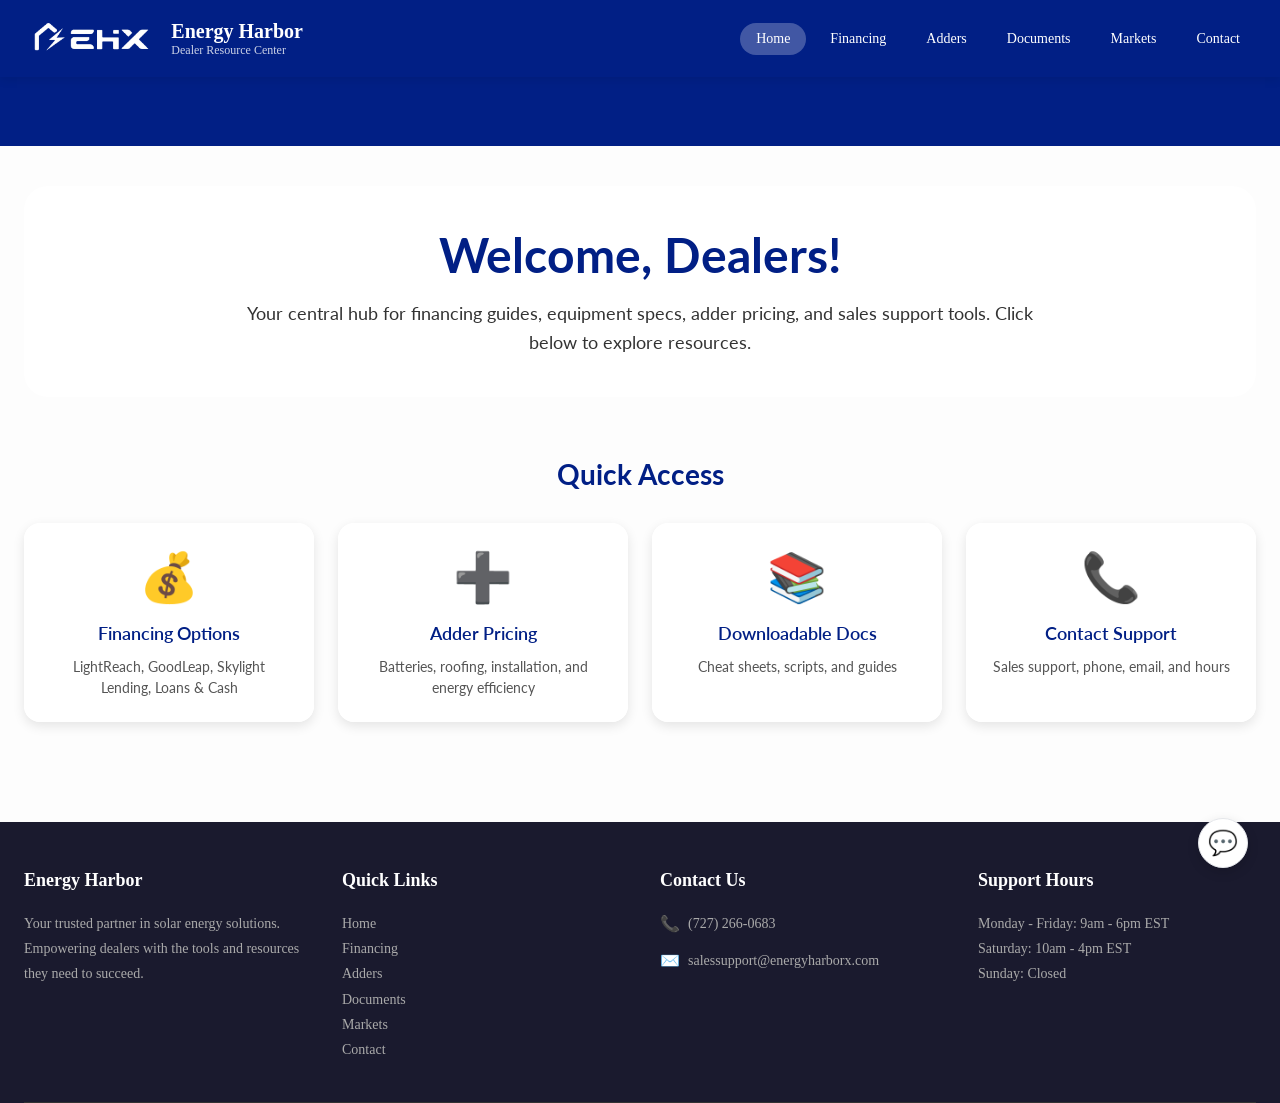
==== my-google-site/index.html @ 7f9a5d7f "Add files via upload" ====
<!DOCTYPE html>
<html lang="en">
<head>
    <meta charset="UTF-8">
    <meta name="viewport" content="width=device-width, initial-scale=1.0, maximum-scale=1.0, user-scalable=yes">
    <title>EHX Dealer Assistant | Home</title>
    <style>
        * {
            margin: 0;
            padding: 0;
            box-sizing: border-box;
        }
        
        body {
            font-family: 'Lato', -apple-system, BlinkMacSystemFont, 'Segoe UI', Roboto, sans-serif;
            background: #f5f5f5;
            min-height: 100vh;
            display: flex;
            flex-direction: column;
            background-image: url('images/background.jpg');
            background-size: cover;
            background-position: center;
            background-attachment: fixed;
            background-repeat: no-repeat;
        }
                /* ========== YOUR EXISTING CSS ABOVE HERE ========== */
        
        /* ========== ADD RESPONSIVE CSS BELOW ========== */
        
        /* Base responsive settings */
        html {
            font-size: 16px;
            -webkit-text-size-adjust: 100%;
            scroll-behavior: smooth;
        }
        
        /* Responsive images */
        img, .map-image, .logo-img {
            max-width: 100%;
            height: auto;
        }
        
        /* Tablet specific (768px - 1024px) */
        @media (min-width: 768px) and (max-width: 1024px) {
            .main-content {
                padding: 30px 20px;
            }
            .features-grid, .lenders-grid, .markets-grid {
                grid-template-columns: repeat(2, 1fr);
            }
            .welcome-section {
                padding: 30px 20px;
            }
        }
        
        /* Mobile specific (up to 767px) */
        @media (max-width: 767px) {
            .main-content {
                padding: 20px 16px;
            }
            .features-grid, .lenders-grid, .markets-grid, .adders-grid, .documents-grid, .contact-grid {
                grid-template-columns: 1fr;
                gap: 16px;
            }
            .welcome-section {
                padding: 24px 16px;
                margin-bottom: 30px;
            }
            .welcome-title {
                font-size: 28px;
                margin-bottom: 12px;
            }
            .welcome-text {
                font-size: 15px;
            }
            .section-title {
                font-size: 22px;
                margin-bottom: 20px;
            }
            /* Card adjustments */
            .lender-card, .market-card, .adder-category, .document-card, .feature-card {
                padding: 16px;
            }
            .lender-header, .market-header {
                padding: 16px;
            }
            .lender-name, .market-name {
                font-size: 20px;
            }
            .info-row {
                flex-direction: column;
                margin-bottom: 10px;
            }
            .info-label {
                width: 100%;
                margin-bottom: 4px;
            }
            /* Table responsive */
            .comparison-table {
                display: block;
                overflow-x: auto;
                white-space: nowrap;
                font-size: 12px;
            }
            /* Button adjustments */
            .btn-download, .btn-spec, .contact-link {
                padding: 10px 16px;
                font-size: 13px;
            }
            /* Footer adjustments */
            .footer-grid {
                grid-template-columns: 1fr;
                gap: 30px;
                text-align: center;
            }
            .footer-contact li {
                justify-content: center;
            }
        }
        
        /* Small mobile (up to 480px) */
        @media (max-width: 480px) {
            .main-content {
                padding: 16px 12px;
            }
            .welcome-section {
                padding: 20px 12px;
            }
            .welcome-title {
                font-size: 24px;
            }
            .page-title {
                font-size: 24px;
            }
            .feature-icon {
                font-size: 36px;
            }
            .feature-title {
                font-size: 16px;
            }
            .feature-desc {
                font-size: 13px;
            }
            .badge, .utility-tag, .battery-item {
                font-size: 10px;
                padding: 3px 8px;
            }
            .comparison-table th, .comparison-table td {
                padding: 8px;
            }
        }
        
        /* Large screens (1200px and up) */
        @media (min-width: 1200px) {
            .main-content {
                padding: 50px 30px;
            }
            .features-grid, .lenders-grid, .markets-grid {
                grid-template-columns: repeat(3, 1fr);
            }
        }
        
        /* Fix for tables on mobile */
        @media (max-width: 768px) {
            .comparison-section {
                padding: 16px;
                overflow-x: auto;
            }
            .comparison-table {
                min-width: 600px;
            }
        }
        
        /* Fix for forms and inputs on mobile */
        @media (max-width: 768px) {
            input, textarea, select, button {
                font-size: 16px;
            }
        }
        
        /* Touch-friendly adjustments */
        @media (max-width: 768px) {
            .feature-card, .market-card, .lender-card {
                cursor: pointer;
                -webkit-tap-highlight-color: transparent;
            }
            .feature-card:active, .market-card:active, .lender-card:active {
                transform: scale(0.98);
            }
        }
        
        body::before {
            content: '';
            position: fixed;
            top: 0;
            left: 0;
            right: 0;
            bottom: 0;
            background: rgba(255, 255, 255, 0.85);
            z-index: -2;
        }
        
        /* Header iframe */
        .header-iframe {
            width: 100%;
            border: none;
            height: 80px;
            position: sticky;
            top: 0;
            z-index: 100;
            background: #011f85;
        }
        
        /* Main Content */
        .main-content {
            flex: 1;
            max-width: 1400px;
            margin: 0 auto;
            padding: 40px 24px;
            width: 100%;
        }
        
        .welcome-section {
            text-align: center;
            margin-bottom: 48px;
            background: rgba(255,255,255,0.9);
            padding: 40px;
            border-radius: 24px;
        }
        
        .welcome-title {
            font-size: clamp(28px, 6vw, 48px);
            color: #011f85;
            margin-bottom: 16px;
        }
        
        .welcome-text {
            font-size: 18px;
            color: #333;
            max-width: 800px;
            margin: 0 auto;
            line-height: 1.6;
        }
        
        .features-section {
            margin-top: 60px;
        }
        
        .section-title {
            text-align: center;
            font-size: 28px;
            color: #011f85;
            margin-bottom: 32px;
        }
        
        .features-grid {
            display: grid;
            grid-template-columns: repeat(auto-fit, minmax(280px, 1fr));
            gap: 24px;
        }
        
        .feature-card {
            background: rgba(255,255,255,0.95);
            border-radius: 16px;
            padding: 24px;
            text-align: center;
            box-shadow: 0 4px 12px rgba(0,0,0,0.1);
            transition: transform 0.2s;
            cursor: pointer;
            text-decoration: none;
            display: block;
        }
        
        .feature-card:hover {
            transform: translateY(-4px);
        }
        
        .feature-icon {
            font-size: 48px;
            margin-bottom: 16px;
        }
        
        .feature-title {
            font-size: 18px;
            font-weight: 600;
            color: #011f85;
            margin-bottom: 12px;
        }
        
        .feature-desc {
            font-size: 14px;
            color: #555;
            line-height: 1.5;
        }
        
        /* Footer iframe - FIXED HEIGHT, NO SCROLL */
      .footer-iframe {
    width: 100%;
    border: none;
    height: auto;
    min-height: 350px;
    margin-top: 60px;
    display: block;
}
        
        /* Chat Widget */
       /* Chat Widget - Fixed position that doesn't block content */
/* Chat Widget Container - Floats but doesn't block clicks */
.chat-widget-container {
    position: fixed;
    bottom: 20px;
    right: 20px;
    z-index: 999;
    width: auto;
    height: auto;
    pointer-events: none;  /* Allows clicks to pass through the container */
}

.chat-widget-container iframe {
    width: 380px;
    height: 650px;
    border: none;
    background: transparent;
    pointer-events: auto;  /* Chatbot itself remains clickable */
    border-radius: 24px;
}

@media (max-width: 768px) {
    .chat-widget-container iframe {
        width: calc(100vw - 40px);
        height: calc(100vh - 100px);
        right: 20px;
        bottom: 20px;
    }
}

@media (min-width: 1200px) {
    .chat-widget-container iframe {
        width: 420px;
        height: 700px;
    }
}
            .footer-iframe {
                height: 360px;
            }
    
    </style>
    <link href="https://fonts.googleapis.com/css2?family=Lato:wght@300;400;700&display=swap" rel="stylesheet">
</head>
<body>

    <!-- Header iframe -->
    <iframe src="components/header.html" class="header-iframe" id="headerIframe"></iframe>

    <!-- Main Content -->
    <main class="main-content">
        <div class="welcome-section">
            <h1 class="welcome-title">Welcome, Dealers!</h1>
            <p class="welcome-text">Your central hub for financing guides, equipment specs, adder pricing, and sales support tools. Click below to explore resources.</p>
        </div>

        <div class="features-section">
            <h2 class="section-title">Quick Access</h2>
            <div class="features-grid">
                <a href="financing.html" class="feature-card">
                    <div class="feature-icon">💰</div>
                    <div class="feature-title">Financing Options</div>
                    <div class="feature-desc">LightReach, GoodLeap, Skylight Lending, Loans & Cash</div>
                </a>
                                <a href="adders.html" class="feature-card">
                    <div class="feature-icon">➕</div>
                    <div class="feature-title">Adder Pricing</div>
                    <div class="feature-desc">Batteries, roofing, installation, and energy efficiency</div>
                </a>
                <a href="documents.html" class="feature-card">
                    <div class="feature-icon">📚</div>
                    <div class="feature-title">Downloadable Docs</div>
                    <div class="feature-desc">Cheat sheets, scripts, and guides</div>
                </a>
                <a href="contact.html" class="feature-card">
                    <div class="feature-icon">📞</div>
                    <div class="feature-title">Contact Support</div>
                    <div class="feature-desc">Sales support, phone, email, and hours</div>
                </a>
            </div>
        </div>
    </main>

    <!-- Footer iframe - FIXED HEIGHT -->
   <iframe src="components/footer.html" class="footer-iframe" id="footerIframe" scrolling="no"></iframe>

    <!-- Chat Widget -->
    <div class="chat-widget-container">
        <iframe 
    id="chatbotIframe"
    src="components/chatbot.html"
    style="
        position: fixed;
        bottom: 16px;
        right: 16px;
        width: 80px;
        height: 80px;
        border: none;
        background: transparent;
        z-index: 9999;
        overflow: visible;
    ">
</iframe>
    </div>

    <script>
        // Handle header height adjustment only
        window.addEventListener('message', function(event) {
    // Header height adjustment
    if (event.data.type === 'headerHeight') {
        const headerIframe = document.getElementById('headerIframe');
        if (headerIframe) {
            headerIframe.style.height = event.data.height + 'px';
        }
    }
    
    // Footer height adjustment - ADD THIS
    if (event.data.type === 'footerHeight') {
        const footerIframe = document.getElementById('footerIframe');
        if (footerIframe) {
            footerIframe.style.height = event.data.height + 'px';
        }
    }
});
    </script>
    <script>
window.addEventListener('message', function(event) {
    const iframe = document.getElementById('chatbotIframe');

    if (!iframe || !event.data || !event.data.type) return;

    if (event.data.type === 'chatbot-open') {
        iframe.style.width = '430px';
        iframe.style.height = '620px';
        iframe.style.top = 'auto';
        iframe.style.bottom = '16px';
        iframe.style.right = '16px';
    }

    if (event.data.type === 'chatbot-closed') {
        iframe.style.width = '80px';
        iframe.style.height = '80px';
        iframe.style.top = 'auto';
        iframe.style.bottom = '16px';
        iframe.style.right = '16px';
    }
});
</script>
</body>
</html
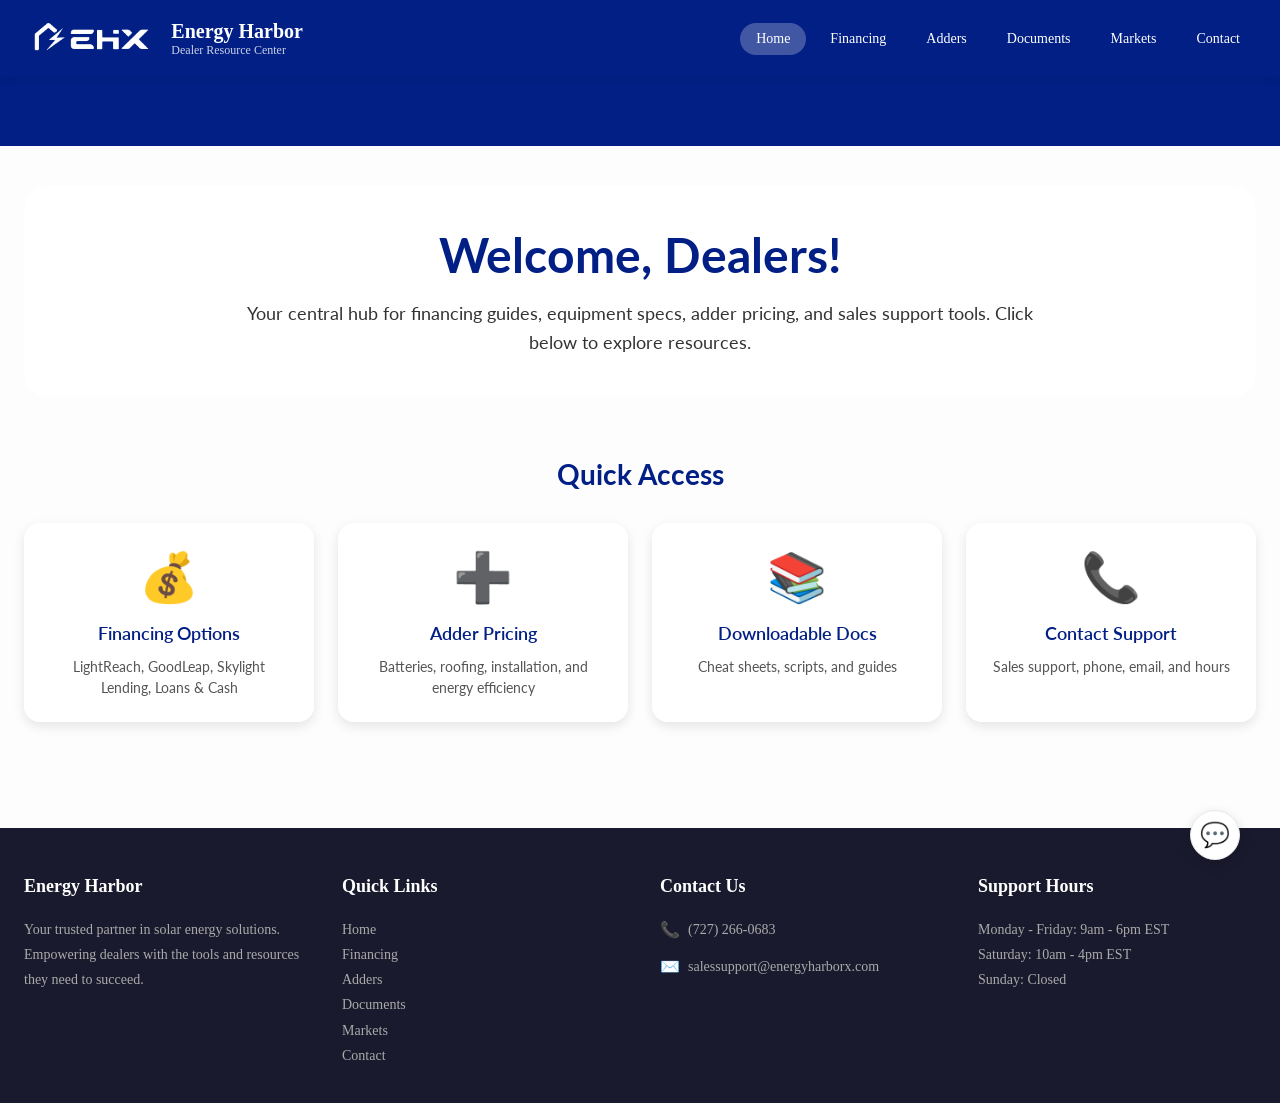
==== commit 9cee3df5: "Update index.html" ====
--- a/my-google-site/index.html
+++ b/my-google-site/index.html
@@ -23,7 +23,6 @@
             background-attachment: fixed;
             background-repeat: no-repeat;
         }
-                /* ========== YOUR EXISTING CSS ABOVE HERE ========== */
         
         /* ========== ADD RESPONSIVE CSS BELOW ========== */
         
@@ -293,57 +292,80 @@
             line-height: 1.5;
         }
         
-        /* Footer iframe - FIXED HEIGHT, NO SCROLL */
-      .footer-iframe {
-    width: 100%;
-    border: none;
-    height: auto;
-    min-height: 350px;
-    margin-top: 60px;
-    display: block;
-}
-        
-        /* Chat Widget */
-       /* Chat Widget - Fixed position that doesn't block content */
-/* Chat Widget Container - Floats but doesn't block clicks */
-.chat-widget-container {
-    position: fixed;
-    bottom: 20px;
-    right: 20px;
-    z-index: 999;
-    width: auto;
-    height: auto;
-    pointer-events: none;  /* Allows clicks to pass through the container */
-}
-
-.chat-widget-container iframe {
-    width: 380px;
-    height: 650px;
-    border: none;
-    background: transparent;
-    pointer-events: auto;  /* Chatbot itself remains clickable */
-    border-radius: 24px;
-}
-
-@media (max-width: 768px) {
-    .chat-widget-container iframe {
-        width: calc(100vw - 40px);
-        height: calc(100vh - 100px);
-        right: 20px;
-        bottom: 20px;
-    }
-}
-
-@media (min-width: 1200px) {
-    .chat-widget-container iframe {
-        width: 420px;
-        height: 700px;
-    }
-}
-            .footer-iframe {
-                height: 360px;
-            }
-    
+        /* Footer iframe */
+        .footer-iframe {
+            width: 100%;
+            border: none;
+            height: auto;
+            min-height: 350px;
+            margin-top: 60px;
+            display: block;
+        }
+        
+        /* ========== UNIFORM CHAT WIDGET STYLES ========== */
+        /* Chat Widget Container */
+        .chat-widget-container {
+            position: fixed;
+            bottom: 24px;
+            bottom: max(24px, env(safe-area-inset-bottom, 24px));
+            right: 24px;
+            right: max(24px, env(safe-area-inset-right, 24px));
+            z-index: 999;
+            width: auto;
+            height: auto;
+            pointer-events: none;
+        }
+
+        .chat-widget-container iframe {
+            width: 80px;
+            height: 80px;
+            border: none;
+            background: transparent;
+            pointer-events: auto;
+            border-radius: 50%;
+            transition: all 0.3s ease;
+        }
+
+        /* Chat open state - applied by JavaScript */
+        .chat-widget-container iframe.chat-open {
+            width: 380px;
+            height: 600px;
+            border-radius: 16px;
+            box-shadow: 0 8px 32px rgba(0, 0, 0, 0.15);
+        }
+
+        /* Mobile adjustments */
+        @media (max-width: 550px) {
+            .chat-widget-container {
+                bottom: 16px;
+                right: 16px;
+            }
+            .chat-widget-container iframe.chat-open {
+                width: calc(100vw - 32px);
+                height: calc(100vh - 32px);
+                max-height: 600px;
+            }
+        }
+
+        /* Tablet */
+        @media (min-width: 768px) {
+            .chat-widget-container iframe.chat-open {
+                width: 380px;
+                height: 600px;
+            }
+        }
+
+        /* Desktop */
+        @media (min-width: 1200px) {
+            .chat-widget-container {
+                bottom: 32px;
+                right: 32px;
+            }
+            .chat-widget-container iframe.chat-open {
+                width: 400px;
+                height: 650px;
+            }
+        }
     </style>
     <link href="https://fonts.googleapis.com/css2?family=Lato:wght@300;400;700&display=swap" rel="stylesheet">
 </head>
@@ -367,7 +389,7 @@
                     <div class="feature-title">Financing Options</div>
                     <div class="feature-desc">LightReach, GoodLeap, Skylight Lending, Loans & Cash</div>
                 </a>
-                                <a href="adders.html" class="feature-card">
+                <a href="adders.html" class="feature-card">
                     <div class="feature-icon">➕</div>
                     <div class="feature-title">Adder Pricing</div>
                     <div class="feature-desc">Batteries, roofing, installation, and energy efficiency</div>
@@ -386,70 +408,88 @@
         </div>
     </main>
 
-    <!-- Footer iframe - FIXED HEIGHT -->
-   <iframe src="components/footer.html" class="footer-iframe" id="footerIframe" scrolling="no"></iframe>
-
-    <!-- Chat Widget -->
+    <!-- Footer iframe -->
+    <iframe src="components/footer.html" class="footer-iframe" id="footerIframe" scrolling="no"></iframe>
+
+    <!-- Chat Widget - UNIFORM -->
     <div class="chat-widget-container">
         <iframe 
-    id="chatbotIframe"
-    src="components/chatbot.html"
-    style="
-        position: fixed;
-        bottom: 16px;
-        right: 16px;
-        width: 80px;
-        height: 80px;
-        border: none;
-        background: transparent;
-        z-index: 9999;
-        overflow: visible;
-    ">
-</iframe>
+            id="chatbotIframe"
+            src="components/chatbot.html"
+            style="
+                position: fixed;
+                bottom: 24px;
+                right: 24px;
+                width: 80px;
+                height: 80px;
+                border: none;
+                background: transparent;
+                z-index: 9999;
+                overflow: visible;
+            ">
+        </iframe>
     </div>
 
     <script>
-        // Handle header height adjustment only
+        // Handle messages from iframes
         window.addEventListener('message', function(event) {
-    // Header height adjustment
-    if (event.data.type === 'headerHeight') {
-        const headerIframe = document.getElementById('headerIframe');
-        if (headerIframe) {
-            headerIframe.style.height = event.data.height + 'px';
-        }
-    }
-    
-    // Footer height adjustment - ADD THIS
-    if (event.data.type === 'footerHeight') {
-        const footerIframe = document.getElementById('footerIframe');
-        if (footerIframe) {
-            footerIframe.style.height = event.data.height + 'px';
-        }
-    }
-});
+            // Header height adjustment
+            if (event.data.type === 'headerHeight') {
+                const headerIframe = document.getElementById('headerIframe');
+                if (headerIframe) {
+                    headerIframe.style.height = event.data.height + 'px';
+                }
+            }
+            
+            // Footer height adjustment
+            if (event.data.type === 'footerHeight') {
+                const footerIframe = document.getElementById('footerIframe');
+                if (footerIframe) {
+                    footerIframe.style.height = event.data.height + 'px';
+                }
+            }
+
+            // Chatbot open/close - UNIFORM SIZING
+            const chatbotIframe = document.getElementById('chatbotIframe');
+            if (!chatbotIframe || !event.data || !event.data.type) return;
+
+            if (event.data.type === 'chatbot-open') {
+                chatbotIframe.style.width = '380px';
+                chatbotIframe.style.height = '600px';
+                chatbotIframe.style.borderRadius = '16px';
+                chatbotIframe.style.bottom = '24px';
+                chatbotIframe.style.right = '24px';
+                chatbotIframe.style.top = 'auto';
+                chatbotIframe.style.left = 'auto';
+                
+                // Mobile adjustments
+                if (window.innerWidth <= 550) {
+                    chatbotIframe.style.width = 'calc(100vw - 32px)';
+                    chatbotIframe.style.height = 'calc(100vh - 32px)';
+                    chatbotIframe.style.maxHeight = '600px';
+                    chatbotIframe.style.bottom = '16px';
+                    chatbotIframe.style.right = '16px';
+                }
+                
+                // Desktop adjustments
+                if (window.innerWidth >= 1200) {
+                    chatbotIframe.style.width = '400px';
+                    chatbotIframe.style.height = '650px';
+                    chatbotIframe.style.bottom = '32px';
+                    chatbotIframe.style.right = '32px';
+                }
+            }
+
+            if (event.data.type === 'chatbot-closed') {
+                chatbotIframe.style.width = '80px';
+                chatbotIframe.style.height = '80px';
+                chatbotIframe.style.borderRadius = '50%';
+                chatbotIframe.style.bottom = '24px';
+                chatbotIframe.style.right = '24px';
+                chatbotIframe.style.top = 'auto';
+                chatbotIframe.style.left = 'auto';
+            }
+        });
     </script>
-    <script>
-window.addEventListener('message', function(event) {
-    const iframe = document.getElementById('chatbotIframe');
-
-    if (!iframe || !event.data || !event.data.type) return;
-
-    if (event.data.type === 'chatbot-open') {
-        iframe.style.width = '430px';
-        iframe.style.height = '620px';
-        iframe.style.top = 'auto';
-        iframe.style.bottom = '16px';
-        iframe.style.right = '16px';
-    }
-
-    if (event.data.type === 'chatbot-closed') {
-        iframe.style.width = '80px';
-        iframe.style.height = '80px';
-        iframe.style.top = 'auto';
-        iframe.style.bottom = '16px';
-        iframe.style.right = '16px';
-    }
-});
-</script>
 </body>
-</html+</html>
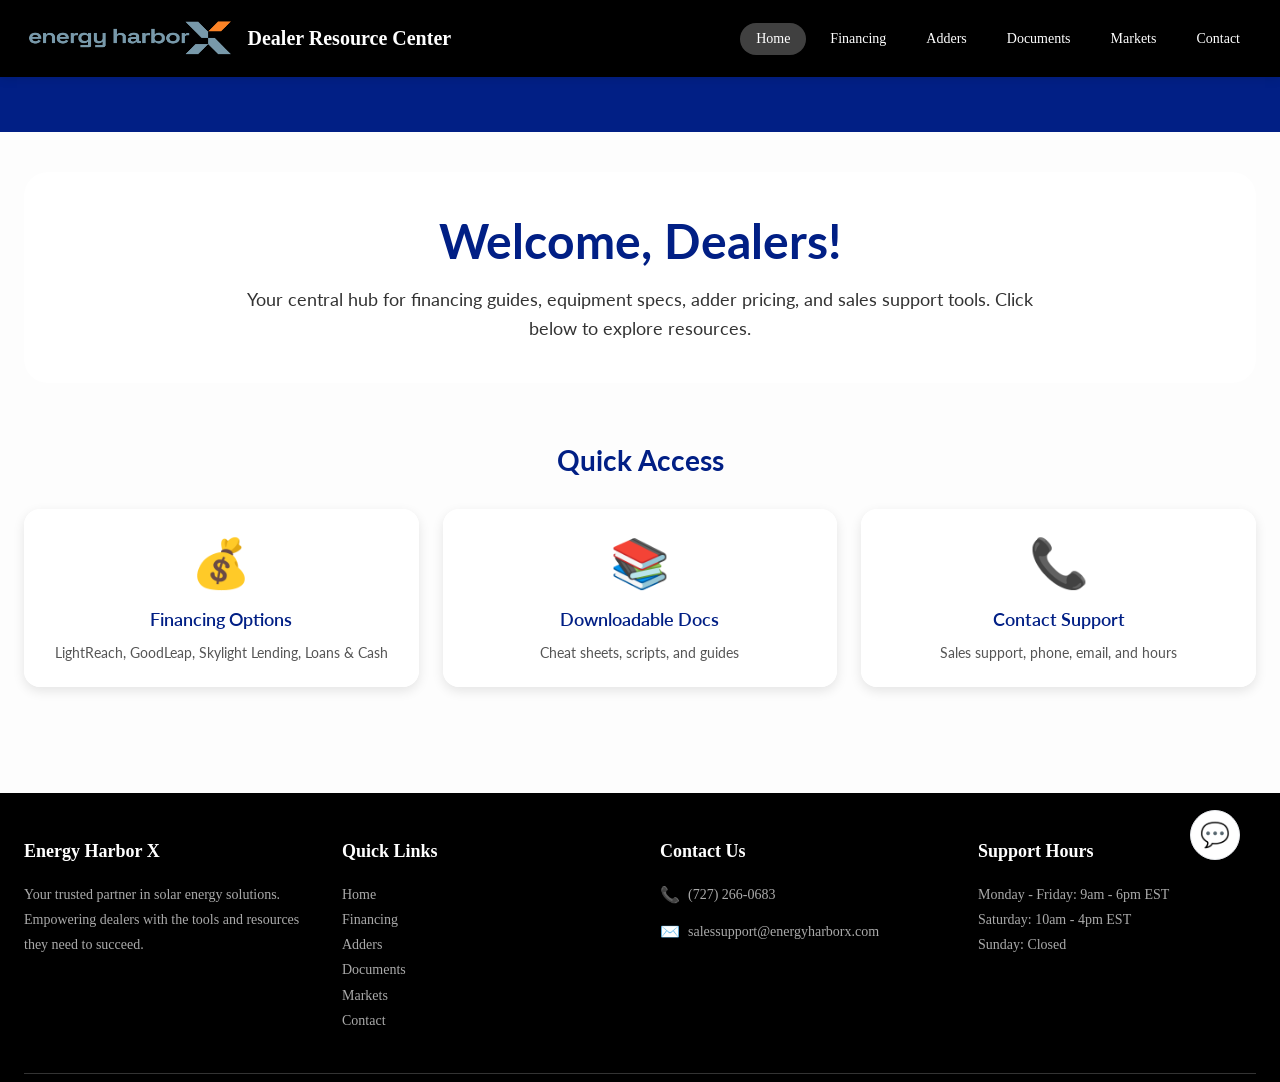
==== commit f82095a7: "Disable Adder Pricing feature card Comment out the Adder Pricing feature card in index.html" ====
--- a/my-google-site/index.html
+++ b/my-google-site/index.html
@@ -302,29 +302,45 @@
             display: block;
         }
         
-        /* ========== UNIFORM CHAT WIDGET STYLES ========== */
-        /* Chat Widget Container */
-        .chat-widget-container {
-            position: fixed;
-            bottom: 24px;
-            bottom: max(24px, env(safe-area-inset-bottom, 24px));
-            right: 24px;
-            right: max(24px, env(safe-area-inset-right, 24px));
-            z-index: 999;
-            width: auto;
-            height: auto;
-            pointer-events: none;
-        }
-
-        .chat-widget-container iframe {
-            width: 80px;
-            height: 80px;
-            border: none;
-            background: transparent;
-            pointer-events: auto;
-            border-radius: 50%;
-            transition: all 0.3s ease;
-        }
+       /* ========== UNIFORM CHAT WIDGET STYLES ========== */
+/* Chat Widget Container */
+.chat-widget-container {
+    position: fixed;
+    bottom: 24px;
+    bottom: max(24px, env(safe-area-inset-bottom, 24px));
+    right: 24px;
+    right: max(24px, env(safe-area-inset-right, 24px));
+    z-index: 999;
+    width: auto;
+    height: auto;
+    pointer-events: none;
+}
+
+.chat-widget-container iframe {
+    width: 80px;
+    height: 80px;
+    border: none;
+    background: transparent;
+    pointer-events: auto;
+    border-radius: 50%;
+    transition: all 0.3s ease;
+}
+
+/* Mobile adjustments */
+@media (max-width: 550px) {
+    .chat-widget-container {
+        bottom: 16px;
+        right: 16px;
+    }
+}
+
+/* Desktop */
+@media (min-width: 1200px) {
+    .chat-widget-container {
+        bottom: 32px;
+        right: 32px;
+    }
+}
 
         /* Chat open state - applied by JavaScript */
         .chat-widget-container iframe.chat-open {
@@ -389,11 +405,11 @@
                     <div class="feature-title">Financing Options</div>
                     <div class="feature-desc">LightReach, GoodLeap, Skylight Lending, Loans & Cash</div>
                 </a>
-                <a href="adders.html" class="feature-card">
+               <!-- <a href="adders.html" class="feature-card">
                     <div class="feature-icon">➕</div>
                     <div class="feature-title">Adder Pricing</div>
                     <div class="feature-desc">Batteries, roofing, installation, and energy efficiency</div>
-                </a>
+                </a>-->
                 <a href="documents.html" class="feature-card">
                     <div class="feature-icon">📚</div>
                     <div class="feature-title">Downloadable Docs</div>
